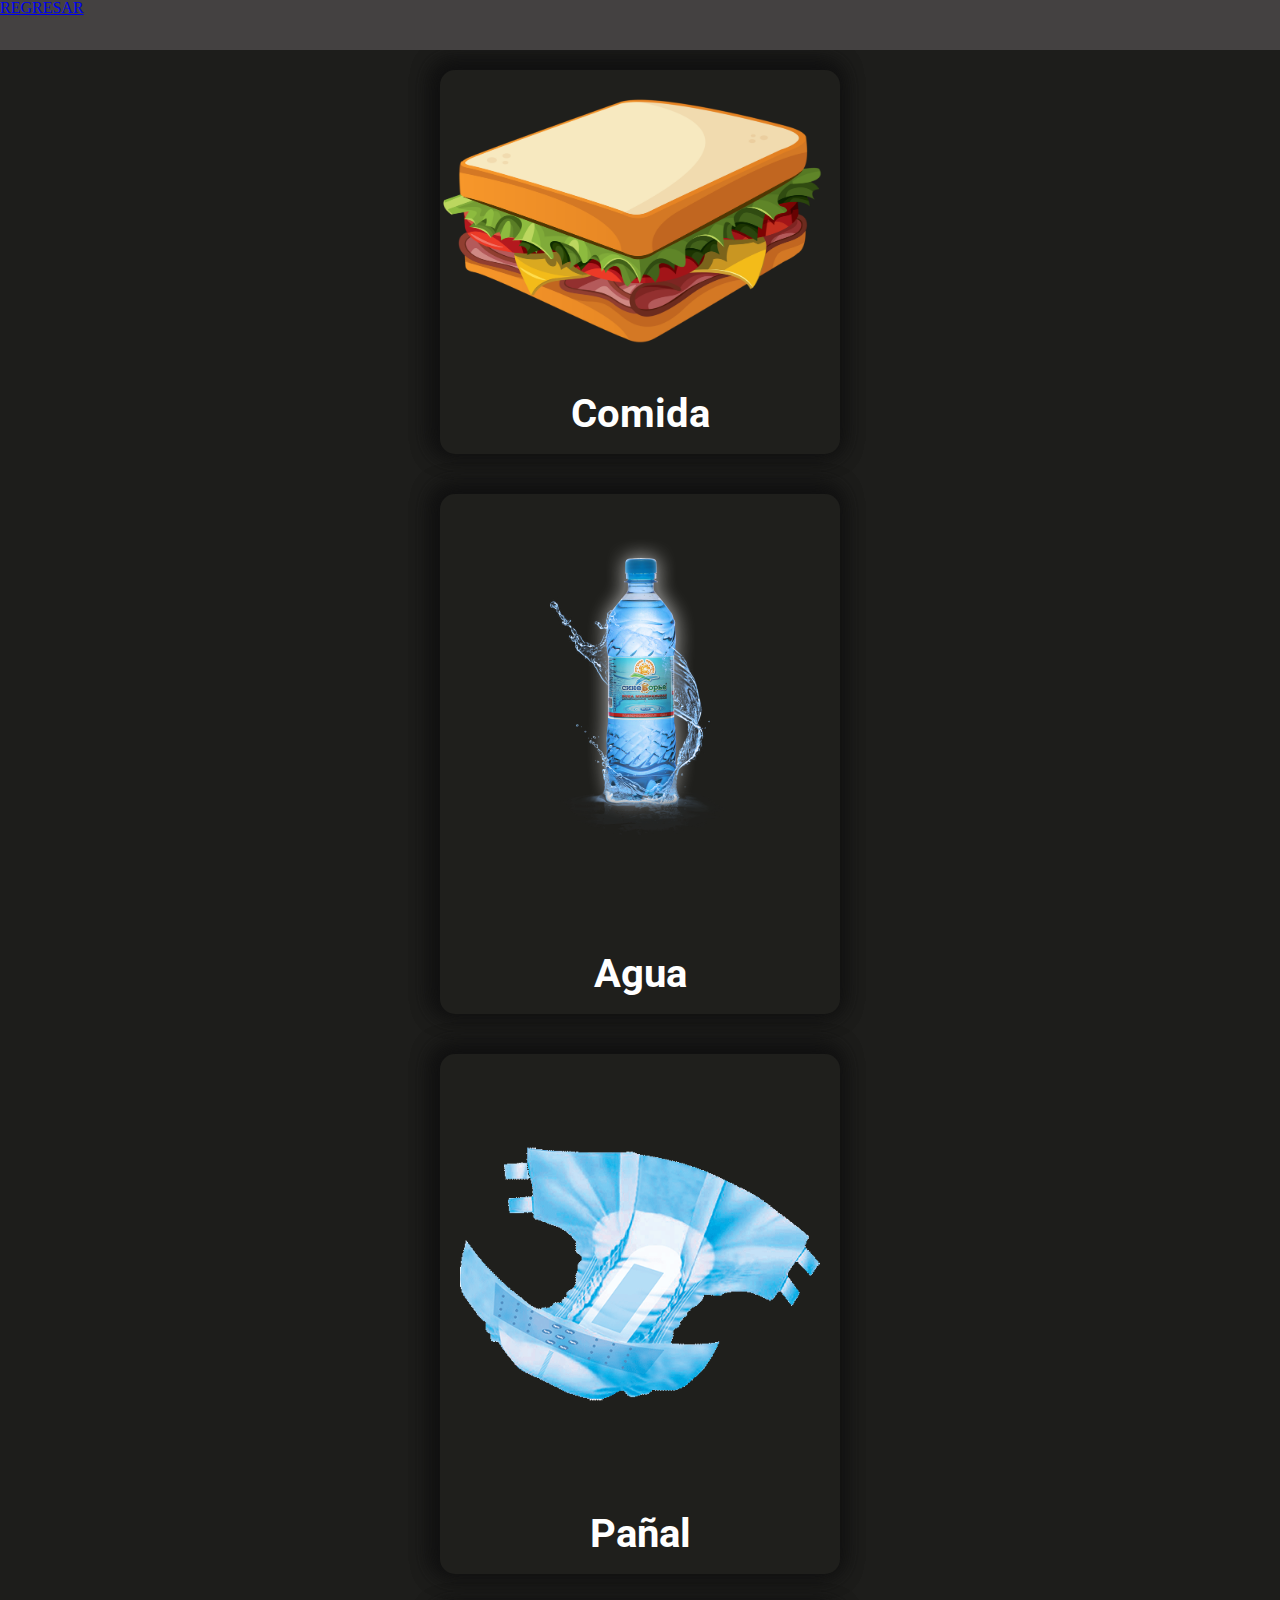
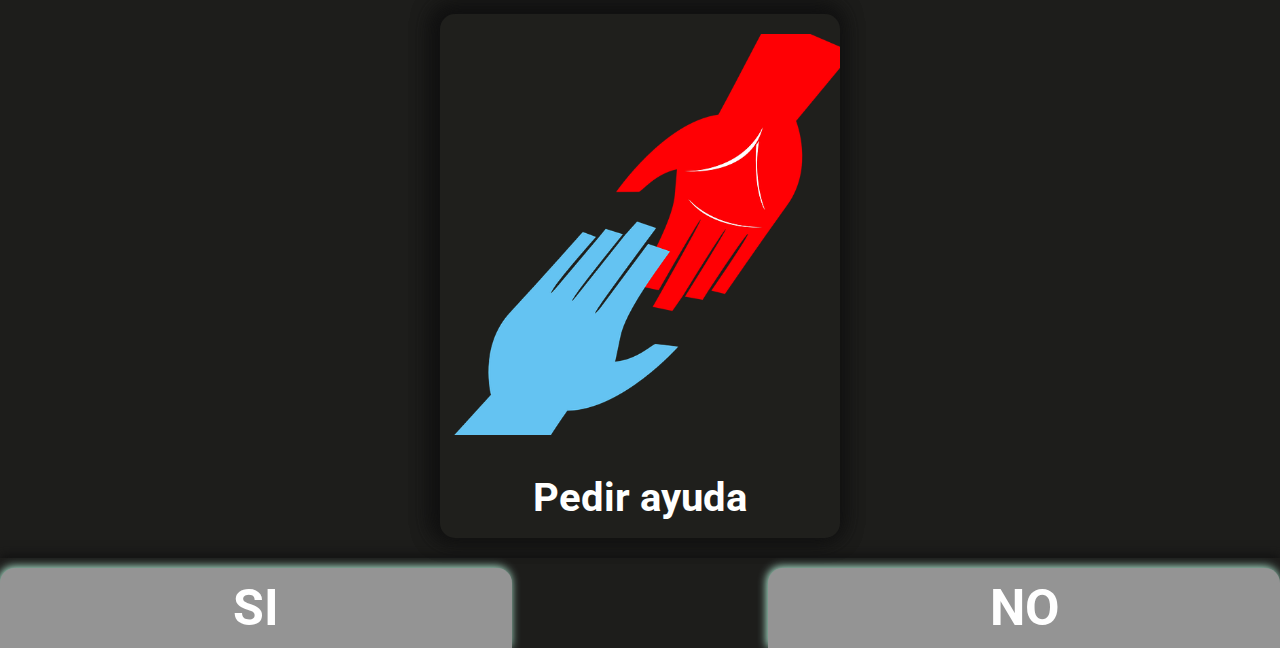
==== ayuda.html @ fcdb0e8e "Agregando mas tarjetas e incluyendo archivo ayuda.html" ====
<!DOCTYPE html>
<html lang="en">
<head>
  <meta charset="UTF-8">
  <meta http-equiv="X-UA-Compatible" content="IE=edge">
  <meta name="viewport" content="width=device-width, initial-scale=1.0">
  <title>Silvia Speaker</title>
  <link rel="preconnect" href="https://fonts.gstatic.com" crossorigin>
  <link href="https://fonts.googleapis.com/css2?family=Inter&family=Montserrat:wght@300&family=Roboto&display=swap" rel="stylesheet">
  <link rel="stylesheet" href="style.css">
  <link rel="stylesheet" href="reset.css">
  <link rel="preconnect" href="https://fonts.googleapis.com">
 
  <!-- <script src="voces.js"></script> -->
  <script src="script.js"></script>
</head>
<body>
  <header class="encabezado">
    <a href="index.html"><h1>REGRESAR</h1></a>
  </header>
  
  <main>
    <section class="tarjetas">
      <div class="tarjeta" onclick="leerTexto('Comida')">
        <img src="img/sandwich.png" alt="Imagen de comidas">
        <p >Comida</p>
      </div>
      <div class="tarjeta"onclick="leerTexto('agua')">
        <img src="img/botella-agua.png" alt="Imagen de bebidas">
        <p >Agua</p>
      </div>
      <div class="tarjeta" onclick="leerEnVozAlta('Podrias checar mi pañal')">
        <img src="img/pañal.png" alt="Imagen de un pañal">
        <p >Pañal</p>
      </div>
      <div class="tarjeta">
        <a href="ayuda.html">
          <img src="img/ayuda.png" alt="Imagen de agarre de manos">
        <p >Pedir ayuda</p>
        </a>
        
      </div>
    </section>
  </main>

  <footer class="area-si-no">
    <div class="respuesta-si-no" onclick="responderSiNo(1)">SI</div>
    <div class=""></div>
    <div class="respuesta-si-no" onclick="responderSiNo(0)">NO</div>
  </footer>
</body>
</html>
---- style.css ----
:root{
  --background-principal: #1d1d1b;
  --background-secundario: #1f1f1c;

  --color-principal: #949494;
  --color-principal-oscuro: #7a7a7a;
  --color-fuente-principal: #ffffff;

  --fuente-terciaria: 'Inter', sans-serif;
  --fuente-secundaria: 'Montserrat', sans-serif;
  --fuente-principal: 'Roboto', sans-serif; /*font-family*/

}

.encabezado{
  width: 100%;
  height: 50px;

  background: #444141;
  position: sticky;
}

body{
  background: var(--background-principal);
  display: flex;
  flex-direction: column;
  height: 100%;
}

.tarjetas{
  display: flex;
  flex-direction: column;

  align-items: center;
}

.tarjeta{
  display: flex;
  flex-direction: column;
  font-size: 20px;
  color: var(--color-fuente-principal);
  background: var(--background-secundario);

  margin: 20px 30px;
  box-shadow: -3px -3px 20px 5px rgb(17, 17, 17), -3px -3px 20px 5px rgb(17, 17, 17);
  align-items: center;

  border-radius: 15px;
  max-width: 400px;
}

.tarjeta:hover{
  background: var(--background-principal);
}

.tarjeta img{
  max-width: 100%;
  /* max-height: 200px; */

  margin: 20px 0;
}

.tarjeta p{
  margin: 20px 0;
  font-size: 40px;
  font-weight: bold;

  font-family: var(--fuente-terciaria);
  font-family: var(--fuente-secundaria);
  font-family: var(--fuente-principal);

  transition: 0.5s all;
}

.tarjeta a{
  text-decoration: none;
  text-align: center;
  color: #fff;
}
.tarjeta:hover p{
  text-shadow: 1px 1px 10px #fff;
}

.area-si-no{
  display: flex;
  justify-content: space-between;
  
  box-shadow: 0 -3px 10px  rgb(17, 17, 17);
}

.respuesta-si-no{
  padding: 15px 0;
  margin: 10px 0 0;
  width: 40%;
  background: var(--color-principal);
  text-align: center;
  font-weight: bold;
  font-size: 50px;
  color: var(--color-fuente-principal);

 box-shadow: -1px -1px 10px #bfffe6;

  
  border-radius: 15px;
  border-bottom-left-radius: 0;
  border-bottom-right-radius: 0;
  font-family: var(--fuente-terciaria);
  font-family: var(--fuente-secundaria);
  font-family: var(--fuente-principal);

  transition: .4s all;
}

.respuesta-si-no:hover{
  background: var(--color-principal-oscuro);
  text-shadow: 1px 1px 10px #fff;
}
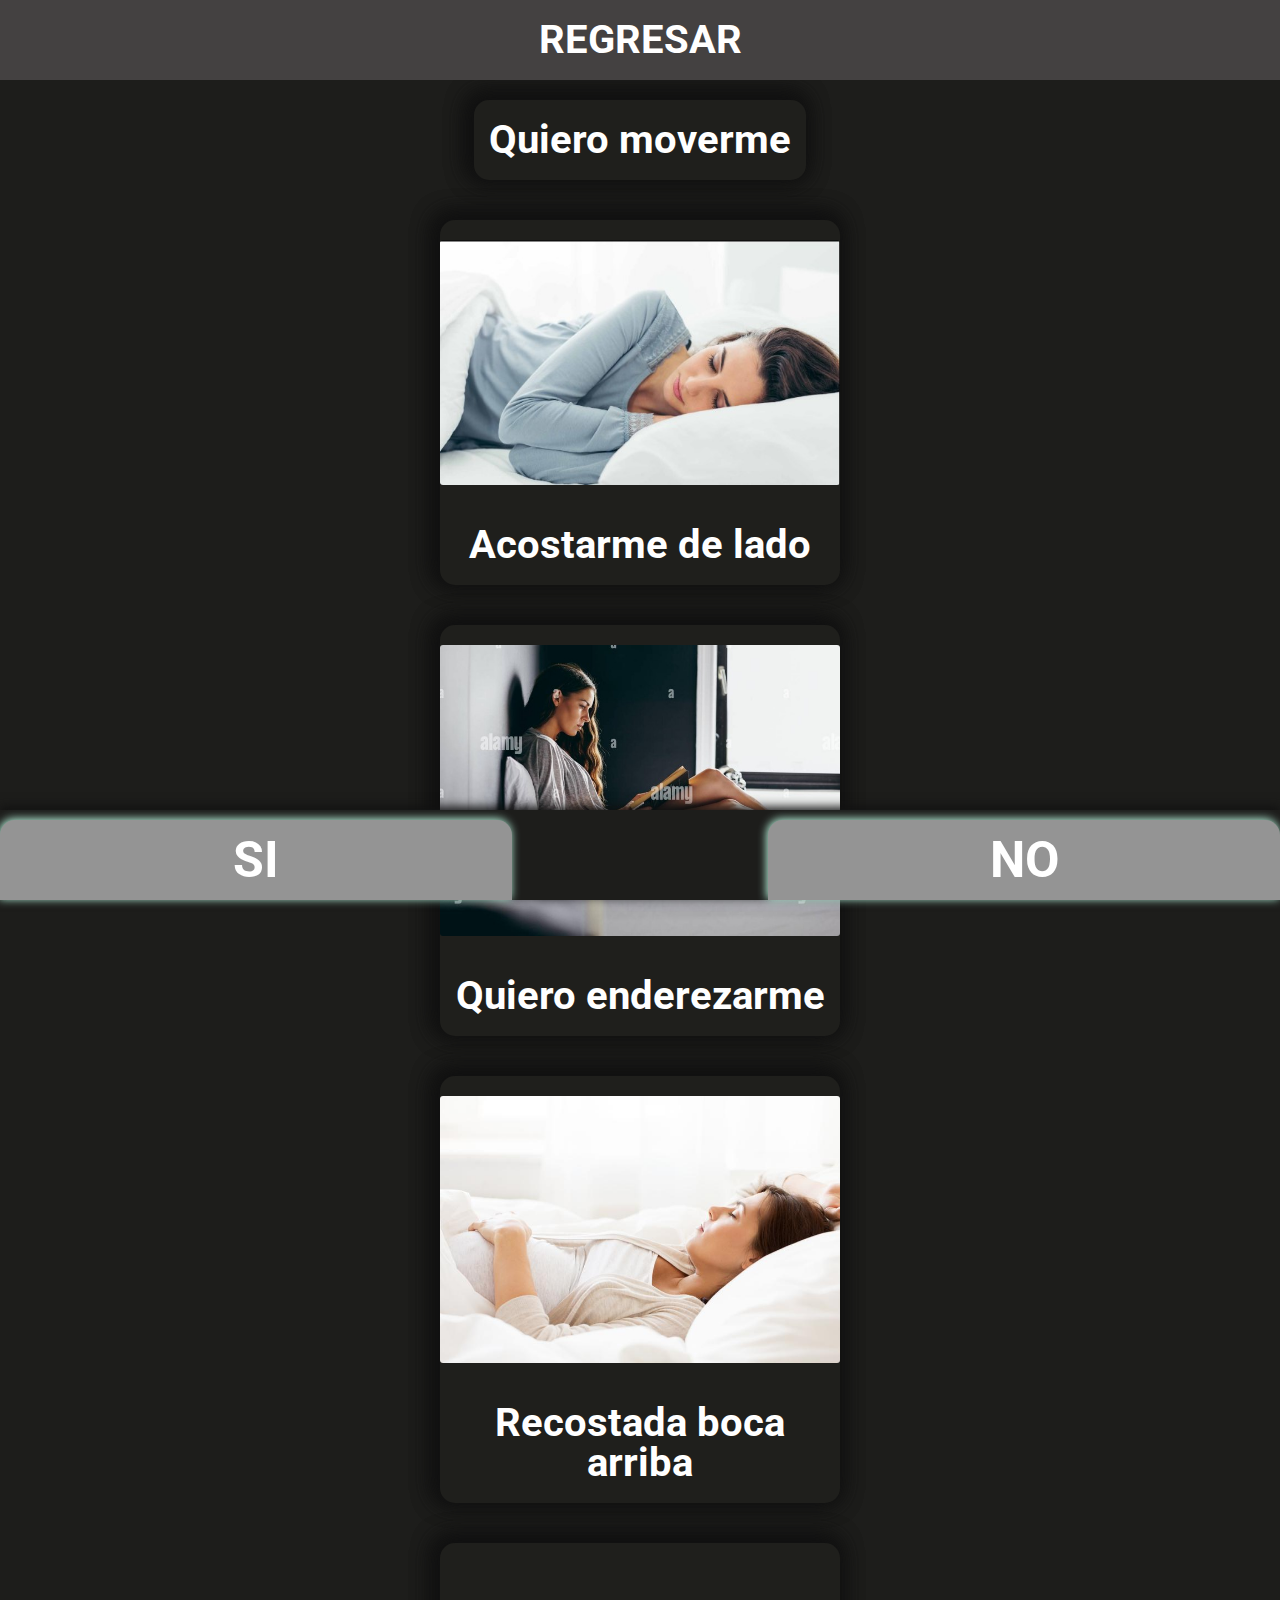
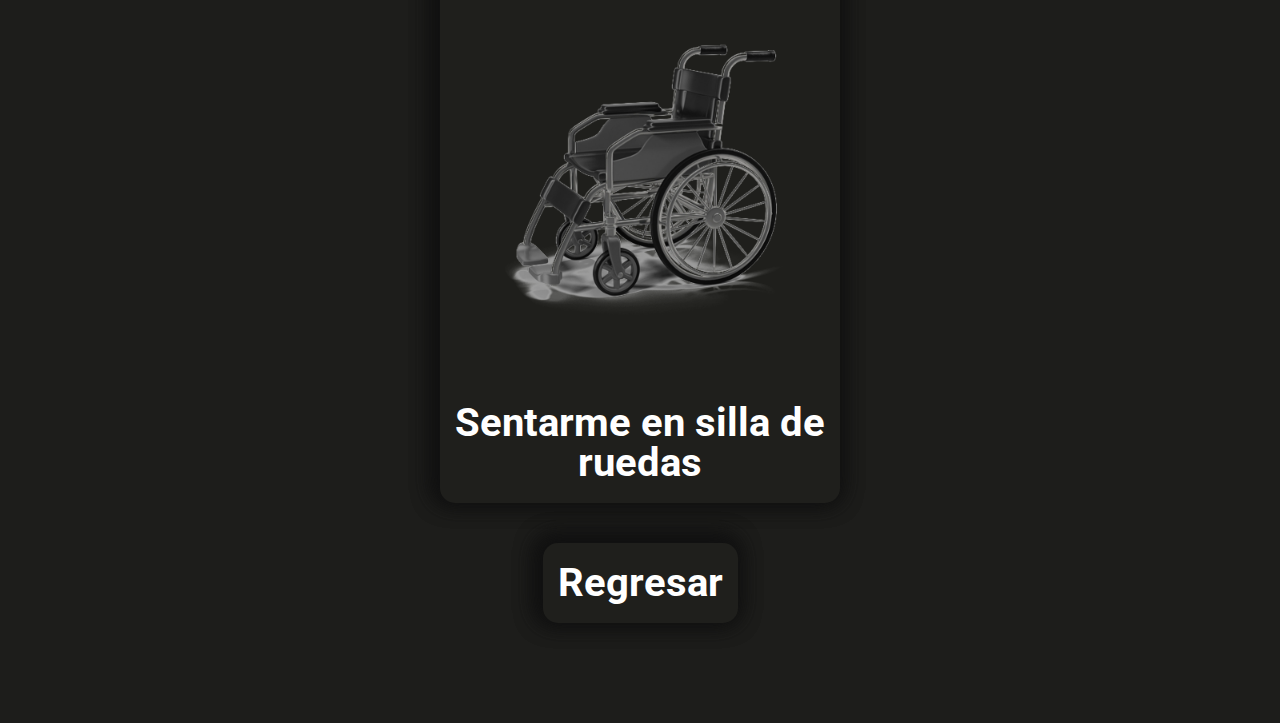
==== commit c45cab00: "Agregando tarjetas a ayuda.html" ====
--- a/ayuda.html
+++ b/ayuda.html
@@ -10,33 +10,39 @@
   <link rel="stylesheet" href="style.css">
   <link rel="stylesheet" href="reset.css">
   <link rel="preconnect" href="https://fonts.googleapis.com">
- 
-  <!-- <script src="voces.js"></script> -->
+
   <script src="script.js"></script>
 </head>
 <body>
   <header class="encabezado">
-    <a href="index.html"><h1>REGRESAR</h1></a>
+    <a href="index.html"><h1><p> REGRESAR</p></h1></a>
   </header>
   
   <main>
     <section class="tarjetas">
-      <div class="tarjeta" onclick="leerTexto('Comida')">
-        <img src="img/sandwich.png" alt="Imagen de comidas">
-        <p >Comida</p>
+      <div class="tarjeta" onclick="leerEnVozAlta('Me ayudas a moverme')">
+        <p >Quiero moverme</p>
       </div>
-      <div class="tarjeta"onclick="leerTexto('agua')">
-        <img src="img/botella-agua.png" alt="Imagen de bebidas">
-        <p >Agua</p>
+      <div class="tarjeta" onclick="leerEnVozAlta('Quiero acostarme de lado')">
+        <img src="img/lado.jpg" alt="Mujer recostada de lado">
+        <p >Acostarme de lado</p>
       </div>
-      <div class="tarjeta" onclick="leerEnVozAlta('Podrias checar mi pañal')">
-        <img src="img/pañal.png" alt="Imagen de un pañal">
-        <p >Pañal</p>
+      <div class="tarjeta" onclick="leerEnVozAlta('Me ayudas a enderezarme')">
+        <img src="img/enderezar.jpg" alt="Persona sentada en la cama">
+        <p >Quiero enderezarme</p>
+      </div>
+      <div class="tarjeta" onclick="leerEnVozAlta('Quiero recostarme boca arriba')">
+        <img src="img/boca-arriba.jpg" alt="Persona acostada boca arriba">
+        <p >Recostada boca arriba</p>
+      </div>
+      <div class="tarjeta" onclick="leerEnVozAlta('Quiero sentarme en la silla de ruedas')">
+        <img src="img/silla-ruedas.png" alt="Imagen de un pañal">
+        <p >Sentarme en silla de ruedas</p>
       </div>
       <div class="tarjeta">
-        <a href="ayuda.html">
-          <img src="img/ayuda.png" alt="Imagen de agarre de manos">
-        <p >Pedir ayuda</p>
+        <a href="index.html">
+          <!-- <img src="img/ayuda.png" alt="Imagen de agarre de manos"> -->
+          <p >Regresar</p>
         </a>
         
       </div>
--- a/style.css
+++ b/style.css
@@ -14,7 +14,7 @@
 
 .encabezado{
   width: 100%;
-  height: 50px;
+  height: 80px;
 
   background: #444141;
   position: sticky;
@@ -32,6 +32,7 @@
   flex-direction: column;
 
   align-items: center;
+  height: calc(100% + 70px)
 }
 
 .tarjeta{
@@ -49,19 +50,23 @@
   max-width: 400px;
 }
 
+.tarjeta:last-child{
+  margin-bottom: 100px;
+}
+
 .tarjeta:hover{
   background: var(--background-principal);
 }
 
 .tarjeta img{
   max-width: 100%;
-  /* max-height: 200px; */
 
   margin: 20px 0;
+  border-radius: 3px;
 }
 
-.tarjeta p{
-  margin: 20px 0;
+.tarjeta p, .encabezado p{
+  margin: 20px 15px;
   font-size: 40px;
   font-weight: bold;
 
@@ -70,9 +75,10 @@
   font-family: var(--fuente-principal);
 
   transition: 0.5s all;
+  text-align: center;
 }
 
-.tarjeta a{
+a{
   text-decoration: none;
   text-align: center;
   color: #fff;
@@ -82,6 +88,13 @@
 }
 
 .area-si-no{
+  position: fixed;
+  left: 0;
+  bottom: 0;
+  width: 100%;
+
+  background: var(--background-principal);
+
   display: flex;
   justify-content: space-between;
   
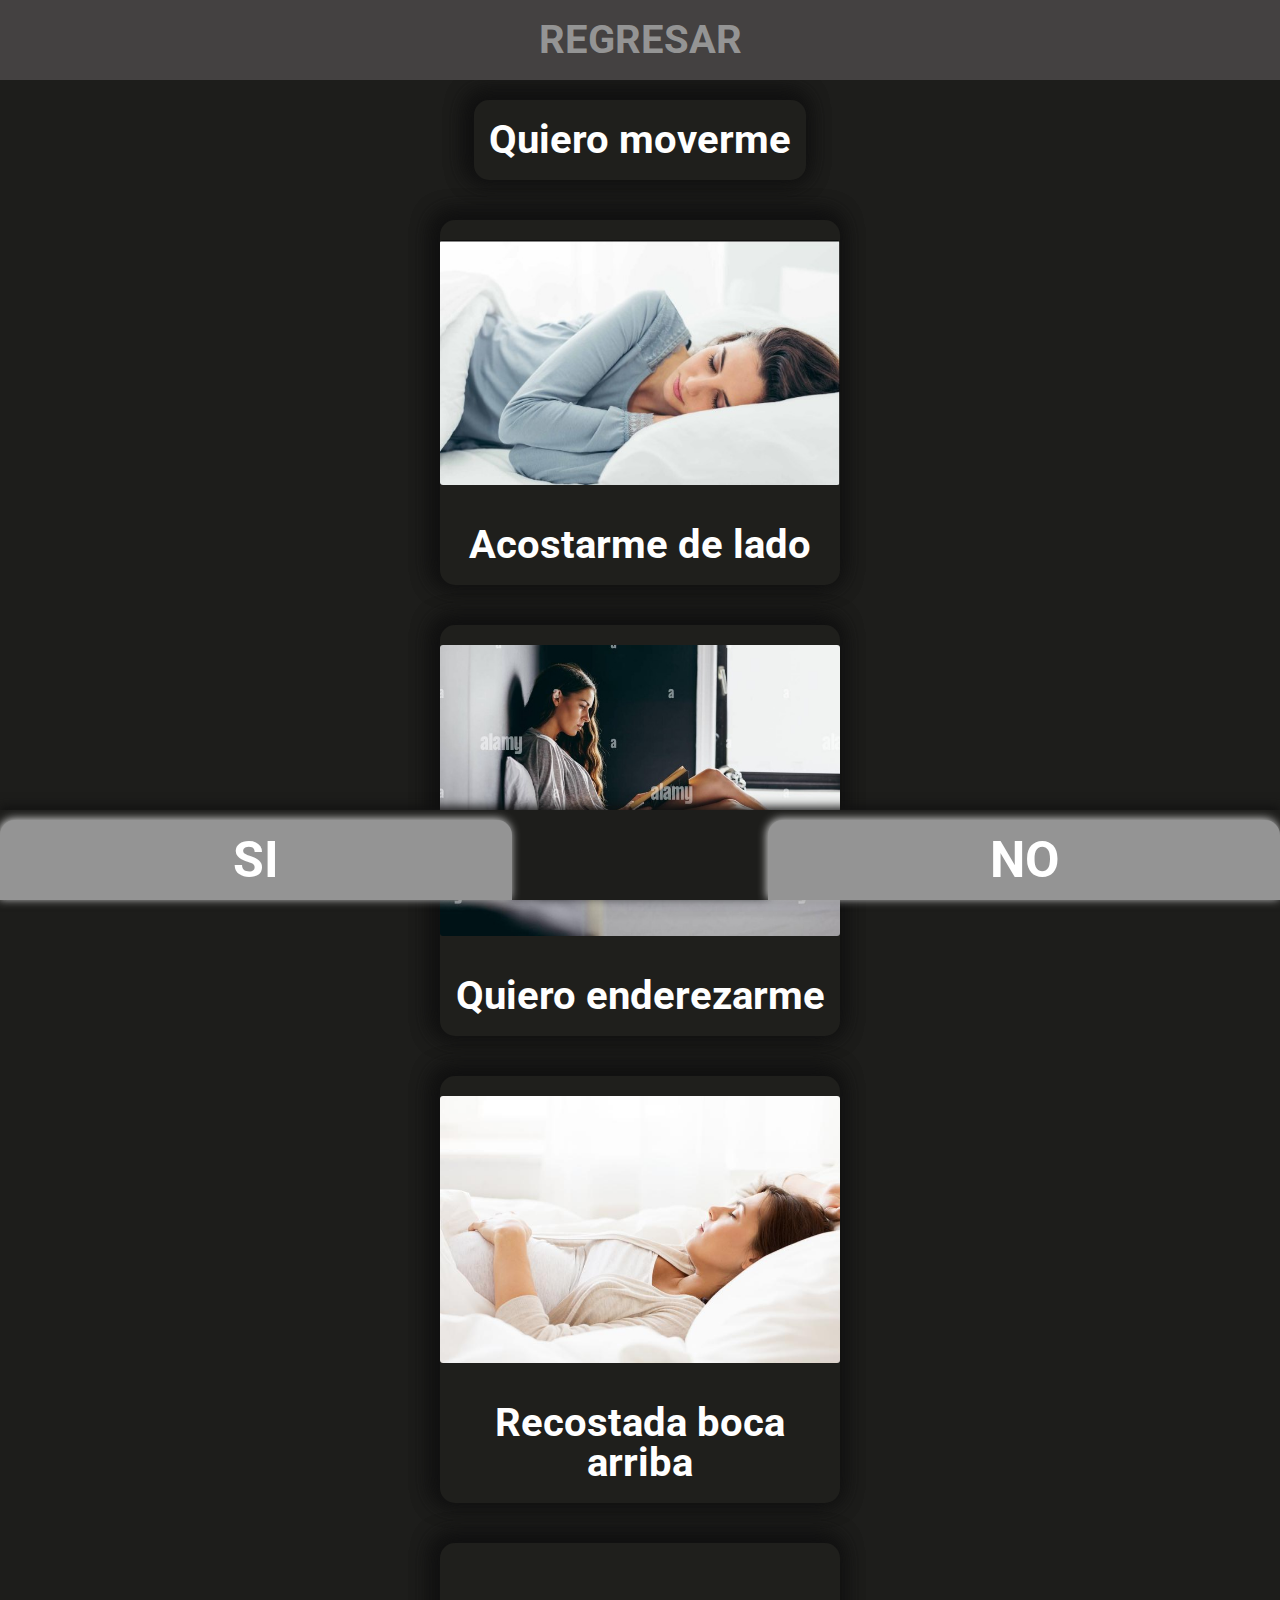
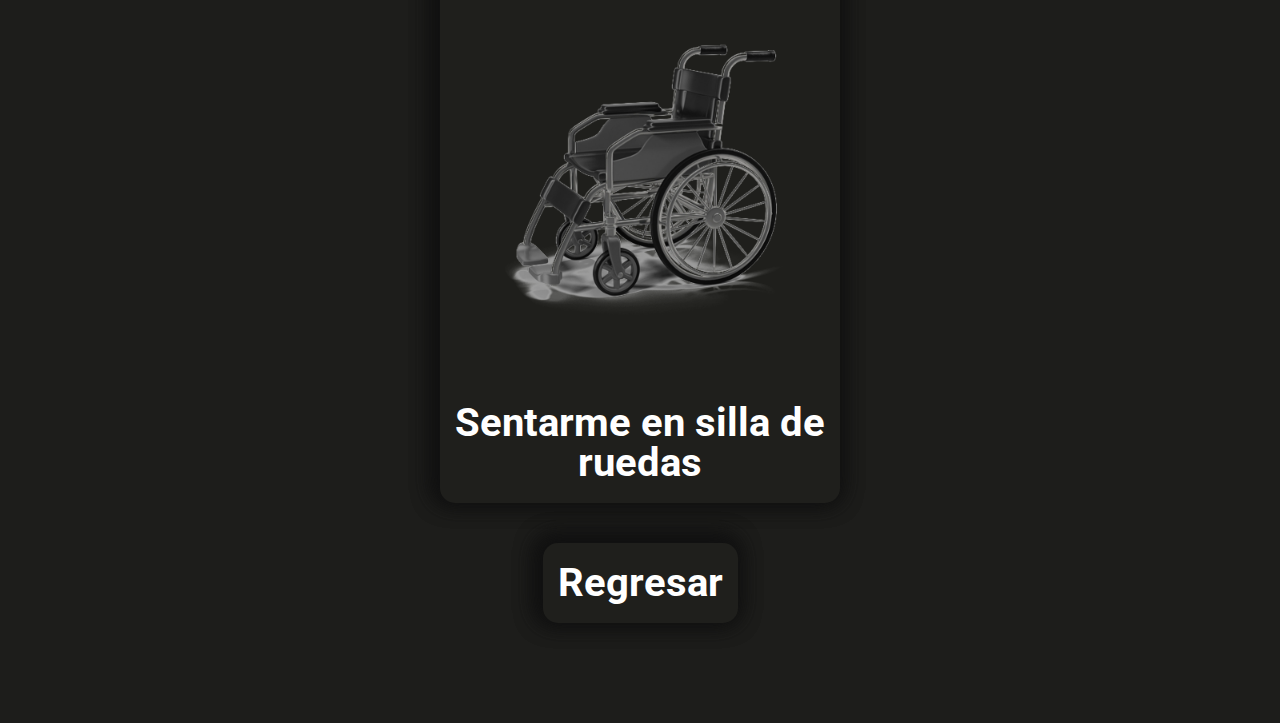
==== commit db504440: "Added Google Analytics script" ====
--- a/ayuda.html
+++ b/ayuda.html
@@ -1,6 +1,15 @@
 <!DOCTYPE html>
 <html lang="en">
 <head>
+  <!-- Google tag (gtag.js) -->
+  <script async src="https://www.googletagmanager.com/gtag/js?id=G-GEK70171SP"></script>
+  <script>
+    window.dataLayer = window.dataLayer || [];
+    function gtag() { dataLayer.push(arguments); }
+    gtag('js', new Date());
+
+    gtag('config', 'G-GEK70171SP');
+  </script>
   <meta charset="UTF-8">
   <meta http-equiv="X-UA-Compatible" content="IE=edge">
   <meta name="viewport" content="width=device-width, initial-scale=1.0">
--- a/style.css
+++ b/style.css
@@ -61,7 +61,7 @@
 .tarjeta img{
   max-width: 100%;
 
-  margin: 20px 0;
+  margin: 20px 5px;
   border-radius: 3px;
 }
 
@@ -76,12 +76,22 @@
 
   transition: 0.5s all;
   text-align: center;
+  user-select: none;
+}
+
+.encabezado p{
+  color: var(--color-principal);
+}
+
+.encabezado p:hover{
+  color: #CCC;
 }
 
 a{
   text-decoration: none;
   text-align: center;
   color: #fff;
+  user-select: none;
 }
 .tarjeta:hover p{
   text-shadow: 1px 1px 10px #fff;
@@ -111,7 +121,7 @@
   font-size: 50px;
   color: var(--color-fuente-principal);
 
- box-shadow: -1px -1px 10px #bfffe6;
+ box-shadow: -1px -1px 10px #dddddd;
 
   
   border-radius: 15px;
@@ -122,6 +132,7 @@
   font-family: var(--fuente-principal);
 
   transition: .4s all;
+  user-select: none;
 }
 
 .respuesta-si-no:hover{
